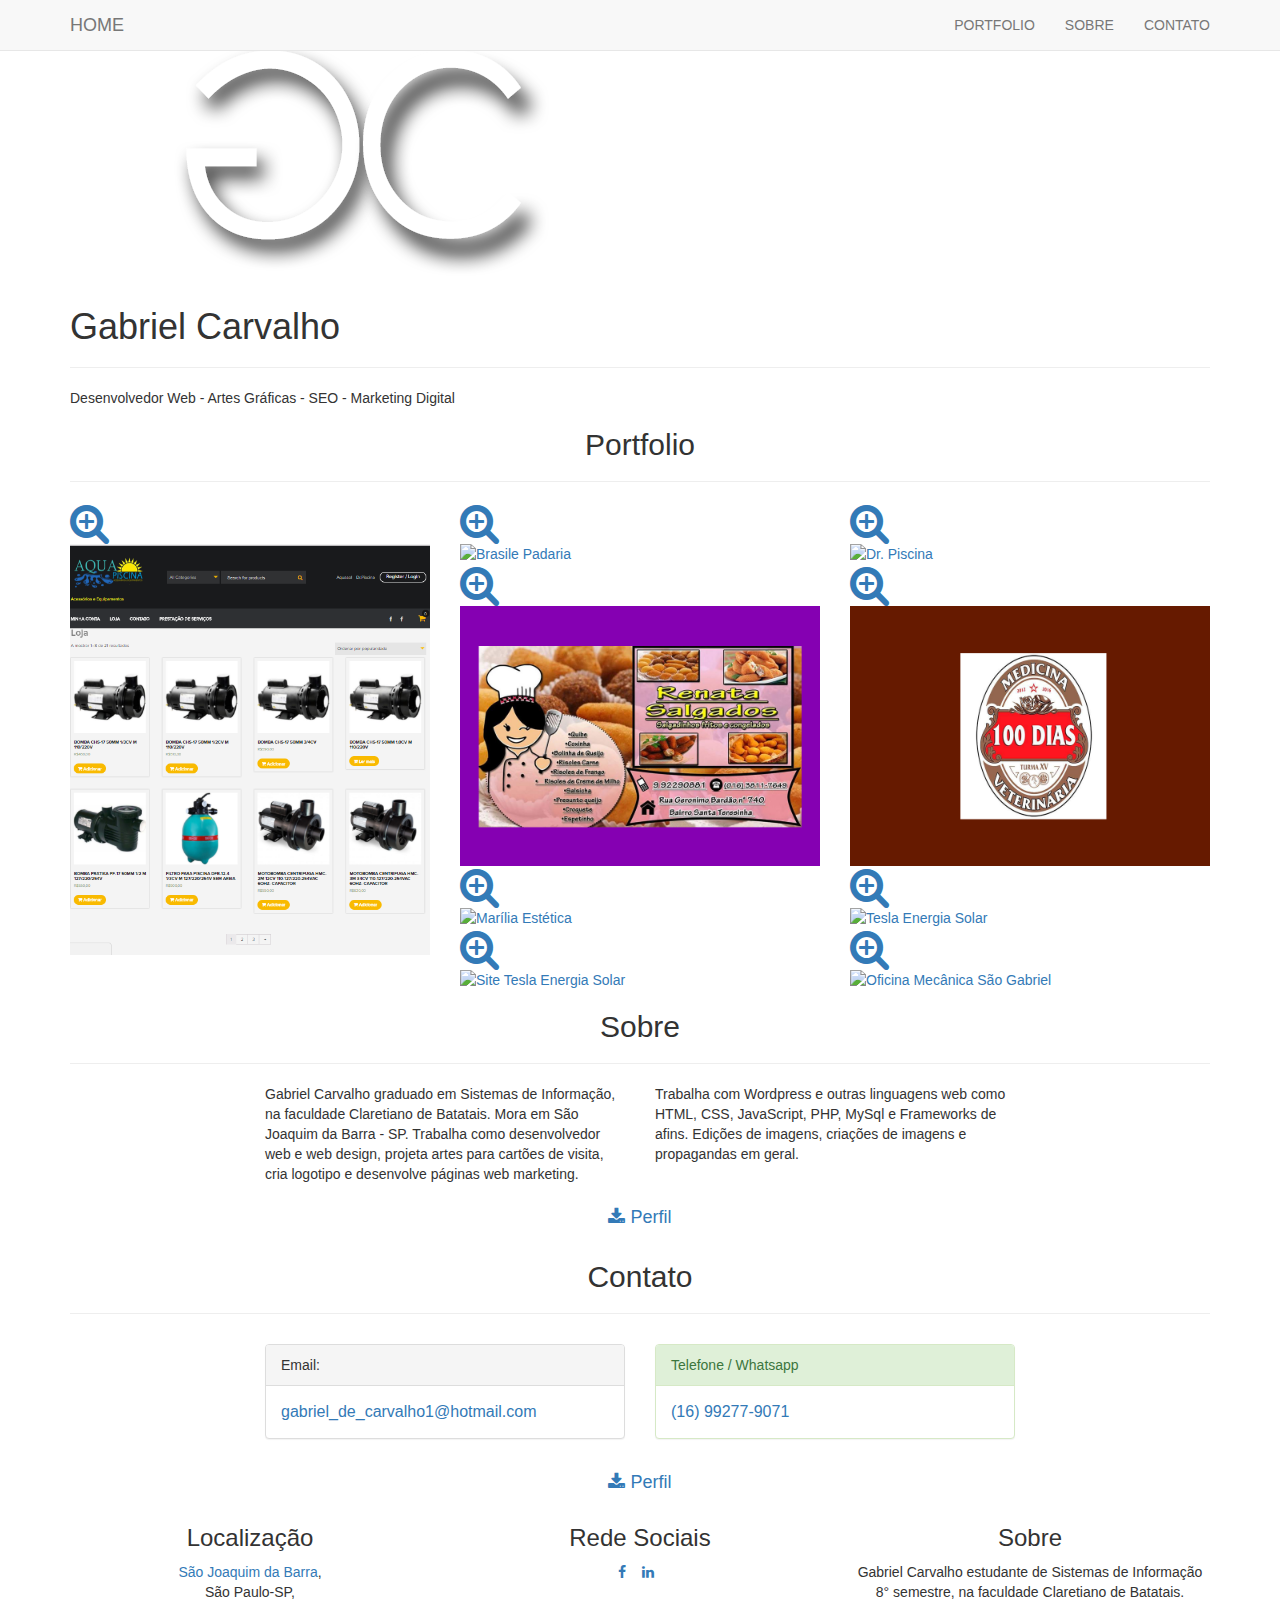
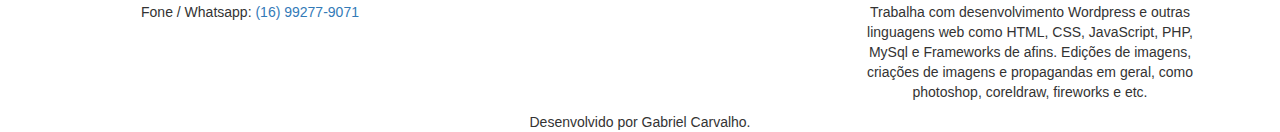
==== adquirindosite.html @ c7d10c77 "Create adquirindosite.html" ====
<!DOCTYPE html>
<html lang="pt-br">

<head>

    <meta charset="utf-8">
    <meta http-equiv="X-UA-Compatible" content="IE=edge">
    <meta name="viewport" content="width=device-width, initial-scale=1">
    <meta name="google-site-verification" content="ldUL9blPiU0CZpCTg8hFKkuFL71qefQ8FF9ubH4kMmY" />    
    <meta property="og:image" content="https://gabrielcarvalhosjb.github.io/img/profileGabriel.png" />
    <link rel="shortcut icon" href="https://gabrielcarvalhosjb.github.io/img/GC.ico" type="image/x-icon"/>
    <meta name="description" content="Gabriel Carvalho Desenvolvedor Web, Desenvolvedor de Wordpress, SEO, Marketing Digital e Criação de Logo">
    <meta name="keywords" content="design, desenvolvedor, desenvolvimento, web, logo, logotipo, desenvolvedor web, Gabriel Carvalho, freelance, SEO"/>
    <meta name="author" content="Gabriel Carvalho">
    
    <!-- Google Tag Manager -->
<script>(function(w,d,s,l,i){w[l]=w[l]||[];w[l].push({'gtm.start':
new Date().getTime(),event:'gtm.js'});var f=d.getElementsByTagName(s)[0],
j=d.createElement(s),dl=l!='dataLayer'?'&l='+l:'';j.async=true;j.src=
'https://www.googletagmanager.com/gtm.js?id='+i+dl;f.parentNode.insertBefore(j,f);
})(window,document,'script','dataLayer','GTM-NC7HZD8');</script>
<!-- End Google Tag Manager -->

    <title>Gabriel Carvalho - Freelancer</title>
    <!-- Latest compiled and minified CSS -->
    <link rel="stylesheet" href="https://cdnjs.cloudflare.com/ajax/libs/font-awesome/4.7.0/css/font-awesome.min.css">
<link rel="stylesheet" href="https://maxcdn.bootstrapcdn.com/bootstrap/3.3.7/css/bootstrap.min.css" integrity="sha384-BVYiiSIFeK1dGmJRAkycuHAHRg32OmUcww7on3RYdg4Va+PmSTsz/K68vbdEjh4u" crossorigin="anonymous">

<!-- Optional theme -->
<link rel="stylesheet" href="https://maxcdn.bootstrapcdn.com/bootstrap/3.3.7/css/bootstrap-theme.min.css" integrity="sha384-rHyoN1iRsVXV4nD0JutlnGaslCJuC7uwjduW9SVrLvRYooPp2bWYgmgJQIXwl/Sp" crossorigin="anonymous">

<!-- Latest compiled and minified JavaScript -->
<script src="https://maxcdn.bootstrapcdn.com/bootstrap/3.3.7/js/bootstrap.min.js" integrity="sha384-Tc5IQib027qvyjSMfHjOMaLkfuWVxZxUPnCJA7l2mCWNIpG9mGCD8wGNIcPD7Txa" crossorigin="anonymous"></script>
    
    <!-- Bootstrap Core CSS -->
 <link src="https://gabrielcarvalhosjb.github.io/css/bootstrap-social.css" rel="stylesheet">
 <link src="https://gabrielcarvalhosjb.github.io/css/freelancer.css" rel="stylesheet">
    <link href="https://gabrielcarvalhosjb.github.io/gulpfile.js" rel="stylesheet">
    <!-- Theme CSS -->
      <link href="https://gabrielcarvalhosjb.github.io/css/freelancer.css" rel="stylesheet">

    <!-- Custom Fonts -->
    <link src="https://gabrielcarvalhosjb.github.io/font-awesome.css" rel="stylesheet" type="text/css">
    <link href="https://fonts.googleapis.com/css?family=Montserrat:400,700" rel="stylesheet" type="text/css">
    <link href="https://fonts.googleapis.com/css?family=Lato:400,700,400italic,700italic" rel="stylesheet" type="text/css">

    <!-- HTML5 Shim and Respond.js IE8 support of HTML5 elements and media queries -->
    <!-- WARNING: Respond.js doesn't work if you view the page via file:// -->
    <!--[if lt IE 9]>
        <script src="https://oss.maxcdn.com/libs/html5shiv/3.7.0/html5shiv.js"></script>
        <script src="https://oss.maxcdn.com/libs/respond.js/1.4.2/respond.min.js"></script>
    <![endif]-->

</head>

<body id="page-top" class="index">
    <!-- Google Tag Manager (noscript) -->
<noscript><iframe src="https://www.googletagmanager.com/ns.html?id=GTM-NC7HZD8"
height="0" width="0" style="display:none;visibility:hidden"></iframe></noscript>
<!-- End Google Tag Manager (noscript) -->
<div id="skipnav"><a href="#maincontent">Skip to main content</a></div>

    <!-- Navigation -->
    <nav id="mainNav" class="navbar navbar-default navbar-fixed-top navbar-custom">
        <div class="container">
            <!-- Brand and toggle get grouped for better mobile display -->
            <div class="navbar-header page-scroll">
                <button type="button" class="navbar-toggle" data-toggle="collapse" data-target="#bs-example-navbar-collapse-1">
                    <span class="sr-only">Toggle navigation</span> Menu <i class="fa fa-bars"></i>
                </button>
                <a class="navbar-brand" href="#page-top">HOME</a>
            </div>

            <!-- Collect the nav links, forms, and other content for toggling -->
            <div class="collapse navbar-collapse" id="bs-example-navbar-collapse-1">
                <ul class="nav navbar-nav navbar-right">
                    <li class="hidden">
                        <a href="#page-top"></a>
                    </li>
                    <li class="page-scroll">
                        <a href="#portfolio">PORTFOLIO</a>
                    </li>
                    <li class="page-scroll">
                        <a href="#about">SOBRE</a>
                    </li>
                    <li class="page-scroll">
                        <a href="#contact">CONTATO</a>
                    </li>
                </ul>
            </div>
            <!-- /.navbar-collapse -->
        </div>
        <!-- /.container-fluid -->
    </nav>

    <!-- Header -->
    <head itemscope itemtype="https://gabrielcarvalhosjb.github.io/">
<title itemprop='name'>Gabriel Carvalho - Freelance</title>
<link rel="canonical" href="https://gabrielcarvalhosjb.github.io" itemprop="url">
    
    <header>
        <div class="container" id="maincontent" tabindex="-1">
            <div class="row">
                <div class="col-lg-12">
                    <img class="img-responsive" src="https://gabrielcarvalhosjb.github.io/img/profileGabriel.png" alt="GC - Gabriel Carvalho">
                    <div class="intro-text">
                        <h1 class="name">Gabriel Carvalho</h1>
                        <hr class="star-light">
                        <span class="skills">Desenvolvedor Web - Artes Gráficas - SEO - Marketing Digital</span>
                    </div>
                </div>
            </div>
        </div>
    </header>

    <!-- Portfolio Grid Section -->
    <section id="portfolio">
        <div class="container">
            <div class="row">
                <div class="col-lg-12 text-center">
                    <h2>Portfolio</h2>
                    <hr class="star-primary">
                </div>
            </div>
            <div class="row">
                 <div class="col-sm-4 portfolio-item">
                     <a href="#portfolioModalY" class="portfolio-link" data-toggle="modal">
                        <div class="caption">
                            <div class="caption-content">
                                <i class="fa fa-search-plus fa-3x"></i>
                            </div>
                        </div>
                        <img src="https://gabrielcarvalhosjb.github.io/img/aquapiscina.png" class="img-responsive" alt="Aquapiscina">
                    </a>
                </div>
                
                <div class="col-sm-4 portfolio-item">
                    <a href="#portfolioModal1" class="portfolio-link" data-toggle="modal">
                        <div class="caption">
                            <div class="caption-content">
                                <i class="fa fa-search-plus fa-3x"></i>
                            </div>
                        </div>
                        <img src="https://gabrielcarvalhosjb.github.io/img/brasile_padaria.png" class="img-responsive" alt="Brasile Padaria">
                    </a>
                </div>
               
                <div class="col-sm-4 portfolio-item">
                    <a href="#portfolioModal2" class="portfolio-link" data-toggle="modal">
                        <div class="caption">
                            <div class="caption-content">
                                <i class="fa fa-search-plus fa-3x"></i>
                            </div>
                        </div>
                        <img src="https://gabrielcarvalhosjb.github.io/img/dr_piscina.png" class="img-responsive" alt="Dr. Piscina">
                    </a>
                </div>
                <div class="col-sm-4 portfolio-item">
                    <a href="#portfolioModal3" class="portfolio-link" data-toggle="modal">
                        <div class="caption">
                            <div class="caption-content">
                                <i class="fa fa-search-plus fa-3x"></i>
                            </div>
                        </div>
                        <img src="https://gabrielcarvalhosjb.github.io/img/renata_salgados.png" class="img-responsive" alt="Renata Salgados">
                    </a>
                </div>
               
                <div class="col-sm-4 portfolio-item">
                    <a href="#portfolioModal5" class="portfolio-link" data-toggle="modal">
                        <div class="caption">
                            <div class="caption-content">
                                <i class="fa fa-search-plus fa-3x"></i>
                            </div>
                        </div>
                        <img src="https://gabrielcarvalhosjb.github.io/img/med_faculdade.png" class="img-responsive" alt="Medicina Veterinária">
                    </a>
                </div>
                <div class="col-sm-4 portfolio-item">
                    <a href="#portfolioModal6" class="portfolio-link" data-toggle="modal">
                        <div class="caption">
                            <div class="caption-content">
                                <i class="fa fa-search-plus fa-3x"></i>
                            </div>
                        </div>
                        <img src="https://gabrielcarvalhosjb.github.io/img/marilia_estetica.png" class="img-responsive" alt="Marília Estética">
                    </a>
                </div>
                 <div class="col-sm-4 portfolio-item">
                    <a href="#portfolioModal7" class="portfolio-link" data-toggle="modal">
                        <div class="caption">
                            <div class="caption-content">
                                <i class="fa fa-search-plus fa-3x"></i>
                            </div>
                        </div>
                        <img src="https://gabrielcarvalhosjb.github.io/img/tesla_energia.png" class="img-responsive" alt="Tesla Energia Solar">
                    </a>
                </div>
                <div class="col-sm-4 portfolio-item">
                    <a href="#portfolioModal8" class="portfolio-link" data-toggle="modal">
                        <div class="caption">
                            <div class="caption-content">
                                <i class="fa fa-search-plus fa-3x"></i>
                            </div>
                        </div>
                        <img src="https://gabrielcarvalhosjb.github.io/img/site_tesla.png" class="img-responsive" alt="Site Tesla Energia Solar">
                    </a>
                </div>
                
                 <div class="col-sm-4 portfolio-item">
                    <a href="#portfolioModal9" class="portfolio-link" data-toggle="modal">
                        <div class="caption">
                            <div class="caption-content">
                                <i class="fa fa-search-plus fa-3x"></i>
                            </div>
                        </div>
                        <img src="https://gabrielcarvalhosjb.github.io/img/site_ofSaoGabriel.png" class="img-responsive" alt="Oficina Mecânica São Gabriel">
                    </a>
                </div>
            </div>
        </div>
    </section>

    <!-- About Section -->
    <section class="success" id="about">
        <div class="container">
            <div class="row">
                <div class="col-lg-12 text-center">
                    <h2>Sobre</h2>
                    <hr class="star-light">
                </div>
            </div>
            <div class="row">
                <div class="col-lg-4 col-lg-offset-2">
                    <p>Gabriel Carvalho graduado em Sistemas de Informação, na faculdade Claretiano de Batatais. Mora em São Joaquim da Barra - SP.
Trabalha como desenvolvedor web e web design, projeta artes para cartões de visita, cria logotipo e desenvolve páginas web marketing.</p>
                </div>
                <div class="col-lg-4">
                    <p>Trabalha com Wordpress e outras linguagens web como HTML, CSS, JavaScript, PHP, MySql e Frameworks de afins.
Edições de imagens, criações de imagens e propagandas em geral.</p>
                </div>
                <div class="col-lg-8 col-lg-offset-2 text-center">
                    <a href="#" class="btn btn-lg btn-outline">
                        <i class="fa fa-download"></i> Perfil
                    </a>
                </div>
            </div>
        </div>
    </section>

    
    <!-- Contact Section -->
    <section id="contact">
         
        <div class="container">
            <div class="row">
                <div class="col-lg-12 text-center">
                   <h2>Contato</h2>
                    <hr class="star-primary">
                </div>
            </div>
            <div class="row">
                <div class="col-lg-4 col-lg-offset-2">
                    <p><div class="panel panel-default">
  <div class="panel-heading">Email:</div>
  <div class="panel-body">
     <font size="3">  <a href=mailto:gabriel_de_carvalho1@hotmail.com>gabriel_de_carvalho1@hotmail.com</a> </font>
  </div>
</div></p>
                </div>
                <div class="col-lg-4">
                    <p><div class="panel panel-success">
  <div class="panel-heading">Telefone / Whatsapp</div>
  <div class="panel-body">
   <font size="3"> <a href="tel:16-99277-9071">(16) 99277-9071</a> </font>
  </div>
</div></p>
                </div>
                <div class="col-lg-8 col-lg-offset-2 text-center">
                    <a href="#" class="btn btn-lg btn-outline">
                        <i class="fa fa-download"></i> Perfil
                    </a>
                </div>
            </div>
        </div>
    </section>


    <!-- Footer -->
    <footer class="text-center">
        <div class="footer-above">
            <div class="container">
                <div class="row">
                    <div class="footer-col col-md-4">
                        <h3>Localização</h3>
                        <p><a href="https://www.google.com.br/maps/place/S%C3%A3o+Joaquim+da+Barra+-+SP/@-20.5429855,-48.236762,10z/data=!3m1!4b1!4m5!3m4!1s0x94ba393f26a31e93:0x88da84e5425e5f39!8m2!3d-20.5816355!4d-47.8597594">São Joaquim da Barra</a>,
                            <br>São Paulo-SP, 
                         <br> Fone / Whatsapp: <a href="tel:16-99277-9071">(16) 99277-9071</a>
                        </p>
                    </div>
                    <div class="footer-col col-md-4">
                        <h3>Rede Sociais</h3>
                       <ul class="list-inline">
                          
                            <li>
                                <a href="https://www.facebook.com/gabriel.carvalho.9" class="btn-social btn-outline"><span class ="sr-only" class="btn btn-social-icon btn-facebook">Google Plus</span><i class="fa fa-facebook"></i></a>
                            </li>
                            
                            <li>
                                <a href="https://www.linkedin.com/in/gabrielcarv/" class="btn-social btn-outline"><span class="sr-only">Linked In</span><i class="fa fa-fw fa-linkedin"></i></a>
                            </li>
                            
                        </ul>
                    </div>
                    <div class="footer-col col-md-4">
                        <h3>Sobre</h3>
                        <p>Gabriel Carvalho estudante de Sistemas de Informação 8° semestre, na faculdade Claretiano de Batatais.
Trabalha com desenvolvimento Wordpress e outras linguagens web como HTML, CSS, JavaScript, PHP, MySql e Frameworks de afins.
Edições de imagens, criações de imagens e propagandas em geral, como photoshop, coreldraw, fireworks e etc.</p>
                    </div>
                </div>
            </div>
        </div>
        <div class="footer-below">
            <div class="container">
                <div class="row">
                    <div class="col-lg-12">
                        Desenvolvido por Gabriel Carvalho.
                    </div>
                </div>
            </div>
        </div>
    </footer>

    <!-- Scroll to Top Button (Only visible on small and extra-small screen sizes) -->
    <div class="scroll-top page-scroll hidden-sm hidden-xs hidden-lg hidden-md">
        <a class="btn btn-primary" href="#page-top">
            <i class="fa fa-chevron-up"></i>
        </a>
    </div>

    <!-- Portfolio Modals -->
    <div class="portfolio-modal modal fade" id="portfolioModal1" tabindex="-1" role="dialog" aria-hidden="true">
        <div class="modal-content">
            <div class="close-modal" data-dismiss="modal">
                <div class="lr">
                    <div class="rl">
                    </div>
                </div>
            </div>
            <div class="container">
                <div class="row">
                    <div class="col-lg-8 col-lg-offset-2">
                        <div class="modal-body">
                            <h2>Logo Brasile Padaria</h2>
                            <hr class="star-primary">
                            <img src="https://gabrielcarvalhosjb.github.io/img/brasile_padaria.png" class="img-responsive img-centered" alt="BRASILE PADARIA">
                            <p>Padaria Brasile logo desenvolvido para a padaria um comércio de São Joaquim da Barra com as cores de harmonia, cativar e surpreender o cliente <a href="https://gabrielcarvalhosjb.github.io/img/brasile_padaria.png">Brasile</a>.</p>
                            <ul class="list-inline item-details">
                                <li>Cliente:
                                    <strong><a href=https://www.facebook.com/profile.php?id=100015681859046">Padaria Brasile</a>
                                    </strong>
                                </li>
                                <li>Data:
                                    <strong><a href="https://www.facebook.com/profile.php?id=100015681859046">2017</a>
                                    </strong>
                                </li>
                                <li>Serviço:
                                    <strong><a href="https://www.facebook.com/profile.php?id=100015681859046">Logo</a>
                                    </strong>
                                </li>
                            </ul>
                            <button type="button" class="btn btn-default" data-dismiss="modal"><i class="fa fa-times"></i> Fechar</button>
                        </div>
                    </div>
                </div>
            </div>
        </div>
    </div>
    <div class="portfolio-modal modal fade" id="portfolioModal2" tabindex="-1" role="dialog" aria-hidden="true">
        <div class="modal-content">
            <div class="close-modal" data-dismiss="modal">
                <div class="lr">
                    <div class="rl">
                    </div>
                </div>
            </div>
            <div class="container">
                <div class="row">
                    <div class="col-lg-8 col-lg-offset-2">
                        <div class="modal-body">
                            <h2>Arte Dr. Piscina</h2>
                            <hr class="star-primary">
                            <img src="https://gabrielcarvalhosjb.github.io/img/dr_piscina.png" class="img-responsive img-centered" alt="">
                            <p>Dr. Piscina arte desenvolvida para cartão de visita, e afins de propaganda. Projeto foi destinado para o cliente que tem o comércio de fazer piscina em geral,<a href="https://www.facebook.com/C%C3%A9lio-Balbino-contru%C3%A7%C3%B5es-em-geralmanuten%C3%A7%C3%B5es-em-piscinas-e-aquecedores-611225228979710/"> Dr. Piscina </a>, se localiza em São Joaquim da Barra e presta serviços na região.</p>
                            <ul class="list-inline item-details">
                                <li>Cliente:
                                    <strong><a href="https://www.facebook.com/C%C3%A9lio-Balbino-contru%C3%A7%C3%B5es-em-geralmanuten%C3%A7%C3%B5es-em-piscinas-e-aquecedores-611225228979710/">Célio Balbino</a>
                                    </strong>
                                </li>
                                <li>Data:
                                    <strong><a href="https://www.facebook.com/C%C3%A9lio-Balbino-contru%C3%A7%C3%B5es-em-geralmanuten%C3%A7%C3%B5es-em-piscinas-e-aquecedores-611225228979710/">2016</a>
                                    </strong>
                                </li>
                                <li>Serviço:
                                    <strong><a href="https://www.facebook.com/C%C3%A9lio-Balbino-contru%C3%A7%C3%B5es-em-geralmanuten%C3%A7%C3%B5es-em-piscinas-e-aquecedores-611225228979710/">Arte Logo</a>
                                    </strong>
                                </li>
                            </ul>
                            <button type="button" class="btn btn-default" data-dismiss="modal"><i class="fa fa-times"></i>Fechar</button>
                        </div>
                    </div>
                </div>
            </div>
        </div>
    </div>
    <div class="portfolio-modal modal fade" id="portfolioModal3" tabindex="-1" role="dialog" aria-hidden="true">
        <div class="modal-content">
            <div class="close-modal" data-dismiss="modal">
                <div class="lr">
                    <div class="rl">
                    </div>
                </div>
            </div>
            <div class="container">
                <div class="row">
                    <div class="col-lg-8 col-lg-offset-2">
                        <div class="modal-body">
                            <h2>Arte Renata Salgados</h2>
                            <hr class="star-primary">
                            <img src="https://gabrielcarvalhosjb.github.io/img/renata_salgados.png" class="img-responsive img-centered" alt="">
                            <p>Arte Renata Salgados desenvolvida para cartões de visita e logo, a cliente trabalha com vendas de salgados e foram usada imagens para representar. A imagem principal desenvolvida foi a imagem de uma mulher com um instrumento de cozinha na mão, e com cores que a representa a força da mulher. Página da <a href="https://www.facebook.com/photo.php?fbid=524821107678316&set=pb.100004512941970.-2207520000.1501417867.&type=3&theater">Renata</a> comércio em São Joaquim da Barra</p>
                            <ul class="list-inline item-details">
                                <li>Cliente:
                                    <strong><a href="https://www.facebook.com/photo.php?fbid=524821107678316&set=pb.100004512941970.-2207520000.1501417867.&type=3&theater">Renata Fantacini</a>
                                    </strong>
                                </li>
                                <li>Data:
                                    <strong><a href="https://www.facebook.com/photo.php?fbid=524821107678316&set=pb.100004512941970.-2207520000.1501417867.&type=3&theater">2016</a>
                                    </strong>
                                </li>
                                <li>Serviço:
                                    <strong><a href="https://www.facebook.com/photo.php?fbid=524821107678316&set=pb.100004512941970.-2207520000.1501417867.&type=3&theater">Arte Logo</a>
                                    </strong>
                                </li>
                            </ul>
                            <button type="button" class="btn btn-default" data-dismiss="modal"><i class="fa fa-times"></i>Fechar</button>
                        </div>
                    </div>
                </div>
            </div>
        </div>
    </div>
    
                                        
                                        
                                        
    <div class="portfolio-modal modal fade" id="portfolioModal5" tabindex="-1" role="dialog" aria-hidden="true">
        <div class="modal-content">
            <div class="close-modal" data-dismiss="modal">
                <div class="lr">
                    <div class="rl">
                    </div>
                </div>
            </div>
            <div class="container">
                <div class="row">
                    <div class="col-lg-8 col-lg-offset-2">
                        <div class="modal-body">
                            <h2>Arte Estampa Medicina Veterinária</h2>
                            <hr class="star-primary">
                            <img src="https://gabrielcarvalhosjb.github.io/img/med_faculdade.png" class="img-responsive img-centered" alt="">
                            <p>Arte desenvolvida para estampa de uma camiseta. Camiseta para os formandos, a famosa festa de 100 dias. <a href="https://drive.google.com/open?id=0B5-aia3UUaseQmxLcnNGSmxuRDg">Camiseta da Turma</a> Medicina Veterinária de Franca - SP festa 100 Dias.</p>
                            <ul class="list-inline item-details">
                                <li>Cliente:
                                    <strong><a href="https://drive.google.com/open?id=0B5-aia3UUaseQmxLcnNGSmxuRDg">Sabrina Bonato, e a turma dos formandos.</a>
                                    </strong>
                                </li>
                                <li>Data:
                                    <strong><a href="https://drive.google.com/open?id=0B5-aia3UUaseQmxLcnNGSmxuRDg">2016</a>
                                    </strong>
                                </li>
                                <li>Serviço:
                                    <strong><a href="https://drive.google.com/open?id=0B5-aia3UUaseQmxLcnNGSmxuRDg">Arte</a>
                                    </strong>
                                </li>
                            </ul>
                            <button type="button" class="btn btn-default" data-dismiss="modal"><i class="fa fa-times"></i>Fechar</button>
                        </div>
                    </div>
                </div>
            </div>
        </div>
         </div>
         <div class="portfolio-modal modal fade" id="portfolioModalY" tabindex="-1" role="dialog" aria-hidden="true">
        <div class="modal-content">
            <div class="close-modal" data-dismiss="modal">
                <div class="lr">
                    <div class="rl">
                    </div>
                </div>
            </div>
            <div class="container">
                <div class="row">
                    <div class="col-lg-8 col-lg-offset-2">
                        <div class="modal-body">
                            <h2>Loja Virtual Aquapiscina</h2>
                            <hr class="star-primary">
                            <img src="https://gabrielcarvalhosjb.github.io/img/aquapiscina.png" class="img-responsive img-centered" alt="">
                            <p>Ecommerce desenvolvido para uma loja de equipamentos de piscinas de São Joaquim da Barra </p>
                            <ul class="list-inline item-details">
                                <li>Cliente:
                                    <strong>Aquapiscina</a>
                                    </strong>
                                </li>
                                <li>Data:
                                    <strong>2018</a>
                                    </strong>
                                </li>
                                <li>Serviço:
                                    <strong>Site</a>
                                    </strong>
                                </li>
                            </ul>
                            <button type="button" class="btn btn-default" data-dismiss="modal"><i class="fa fa-times"></i>Fechar</button>
                        </div>
                    </div>
                </div>
            </div>
        </div>
        </div>
   
    <div class="portfolio-modal modal fade" id="portfolioModal6" tabindex="-1" role="dialog" aria-hidden="true">
        <div class="modal-content">
            <div class="close-modal" data-dismiss="modal">
                <div class="lr">
                    <div class="rl">
                    </div>
                </div>
            </div>
            <div class="container">
                <div class="row">
                    <div class="col-lg-8 col-lg-offset-2">
                        <div class="modal-body">
                            <h2>Logo Marília Morales Estética</h2>
                            <hr class="star-primary">
                            <img src="https://gabrielcarvalhosjb.github.io/img/marilia_estetica.png" class="img-responsive img-centered" alt="">
                            <p>Logo Marília Morales Estética foi projetado para logo e propagandas, com símbolo que representa vaidade e beleza. <a href="https://www.facebook.com/Mar%C3%ADlia-Morales-Est%C3%A9tica-176594982683645/">Marília Morales Estética</a> um comércio na área de estética na cidade de São Joaquim da Barra.</p>
                            <ul class="list-inline item-details">
                                <li>Cliente:
                                    <strong><a href="https://www.facebook.com/Mar%C3%ADlia-Morales-Est%C3%A9tica-176594982683645/">Marília Morales</a>
                                    </strong>
                                </li>
                                <li>Data:
                                    <strong><a href="https://www.facebook.com/Mar%C3%ADlia-Morales-Est%C3%A9tica-176594982683645/">2017</a>
                                    </strong>
                                </li>
                                <li>Serviço:
                                    <strong><a href="https://www.facebook.com/Mar%C3%ADlia-Morales-Est%C3%A9tica-176594982683645/">Logo</a>
                                    </strong>
                                </li>
                            </ul>
                            <button id="btnSubmit" type="button" class="btn btn-default" data-dismiss="modal"><i class="fa fa-times"></i>Fechar</button>
                        </div>
                    </div>
                </div>
            </div>
        </div>
    </div>
    
    
    
     <div class="portfolio-modal modal fade" id="portfolioModal7" tabindex="-1" role="dialog" aria-hidden="true">
        <div class="modal-content">
            <div class="close-modal" data-dismiss="modal">
                <div class="lr">
                    <div class="rl">
                    </div>
                </div>
            </div>
            <div class="container">
                <div class="row">
                    <div class="col-lg-8 col-lg-offset-2">
                        <div class="modal-body">
                            <h2>Logo Tesla Energia Solar</h2>
                            <hr class="star-primary">
                            <img src="https://gabrielcarvalhosjb.github.io/img/tesla_energia.png" class="img-responsive img-centered" alt="">
                            <p>Tesla Energia Solar é uma empresa de Ribeirão Preto que realiza projeto e instalações de energia solar e renovaveis em toda região. Logo tem as iniciais do nome da empresa <a href="https://www.facebook.com/teslaenergiasolar/">Tesla Energia Solar</a></p>
                            <ul class="list-inline item-details">
                                <li>Cliente:
                                    <strong><a href="https://www.facebook.com/teslaenergiasolar/">João Soares</a>
                                    </strong>
                                </li>
                                <li>Data:
                                    <strong><a href="https://www.facebook.com/teslaenergiasolar/">2017</a>
                                    </strong>
                                </li>
                                <li>Serviço:
                                    <strong><a href="https://www.facebook.com/teslaenergiasolar/">Logo</a>
                                    </strong>
                                </li>
                            </ul>
                            <button type="button" class="btn btn-default" data-dismiss="modal"><i class="fa fa-times"></i>Fechar</button>
                        </div>
                    </div>
                </div>
            </div>
        </div>
    </div>
    
    <div class="portfolio-modal modal fade" id="portfolioModal8" tabindex="-1" role="dialog" aria-hidden="true">
        <div class="modal-content">
            <div class="close-modal" data-dismiss="modal">
                <div class="lr">
                    <div class="rl">
                    </div>
                </div>
            </div>
            <div class="container">
                <div class="row">
                    <div class="col-lg-8 col-lg-offset-2">
                        <div class="modal-body">
                            <h2>Site Tesla Energia Solar</h2>
                            <hr class="star-primary">
                            <img src="https://gabrielcarvalhosjb.github.io/img/site_tesla.png" class="img-responsive img-centered" alt="">
                            <p>Site Tesla Energia Solar foi reestruturada contendo ferramentas de SEO, empresa de Ribeirão Preto com foco em projetos e instalações elétricas. <a href="https://www.teslaenergiasolar.com/"> Tesla Energia Solar</a> atende toda a região, o endereço e outros contatos encontra-se no site. Possui email-marketing com autoresponder e captura de emails.</p>
                            <ul class="list-inline item-details">
                                <li>Cliente:
                                    <strong><a href="https://www.teslaenergiasolar.com/">João Soares</a>
                                    </strong>
                                </li>
                                <li>Data:
                                    <strong><a href="https://www.teslaenergiasolar.com/">2017</a>
                                    </strong>
                                </li>
                                <li>Serviço:
                                    <strong><a href="https://www.teslaenergiasolar.com/">Desenvolvimento Web, SEO</a>
                                    </strong>
                                </li>
                            </ul>
                            <button type="button" class="btn btn-default" data-dismiss="modal"><i class="fa fa-times"></i>Fechar</button>
                        </div>
                    </div>
                </div>
            </div>
        </div>
    </div>
    
     <div class="portfolio-modal modal fade" id="portfolioModal9" tabindex="-1" role="dialog" aria-hidden="true">
        <div class="modal-content">
            <div class="close-modal" data-dismiss="modal">
                <div class="lr">
                    <div class="rl">
                    </div>
                </div>
            </div>
            <div class="container">
                <div class="row">
                    <div class="col-lg-8 col-lg-offset-2">
                        <div class="modal-body">
                            <h2>site Responsivo Oficina Mecânica São Gabriel</h2>
                            <hr class="star-primary">
                            <img src="https://gabrielcarvalhosjb.github.io/img/site_ofSaoGabriel.png" class="img-responsive img-centered" alt="">
                            <p>Esse site foi desenvolvido para uma oficina mecânica São Gabriel de São Joaquim da Barra, onde o foco é a propaganda e contato, o diferencial que o site possui utilidade para mecânicos e pessoas que interessam nesse determinado assunto. O <a href="http://www.oficinasaogabriel.com.br/">site</a> é responsivo adaptável a qualquer formato móvel.</p>
                            <ul class="list-inline item-details">
                                <li>Cliente:
                                    <strong><a href="http://www.oficinasaogabriel.com.br/">Euclides</a>
                                    </strong>
                                </li>
                                <li>Data:
                                    <strong><a href="http://www.oficinasaogabriel.com.br/">2015</a>
                                    </strong>
                                </li>
                                <li>Serviço:
                                    <strong><a href=""http://www.oficinasaogabriel.com.br/">Desenvolvimento Web</a>
                                    </strong>
                                </li>
                            </ul>
                            <button type="button" class="btn btn-default" data-dismiss="modal"><i class="fa fa-times"></i>Fechar</button>
                        </div>
                    </div>
                </div>
            </div>
        </div>
    </div>
    <!-- jQuery -->
    <script src="https://gabrielcarvalhosjb.github.io/vendor/jquery/jquery.min.js"></script>

    <!-- Bootstrap Core JavaScript -->
    <script>
  (function(i,s,o,g,r,a,m){i['GoogleAnalyticsObject']=r;i[r]=i[r]||function(){
  (i[r].q=i[r].q||[]).push(arguments)},i[r].l=1*new Date();a=s.createElement(o),
  m=s.getElementsByTagName(o)[0];a.async=1;a.src=g;m.parentNode.insertBefore(a,m)
  })(window,document,'script','https://www.google-analytics.com/analytics.js','ga');

  ga('create', 'UA-104095768-1', 'auto');
  ga('send', 'pageview');

</script>
    <script src="https://gabrielcarvalhosjb.github.io/vendor/bootstrap/js/bootstrap.min.js"></script>
   
<!-- Plugin JavaScript -->
    <script src="https://cdnjs.cloudflare.com/ajax/libs/jquery-easing/1.3/jquery.easing.min.js"></script>

    <!-- Contact Form JavaScript -->
    <script src="js/jqBootstrapValidation.js"></script>
    <script src="js/contact_me.js"></script>

    <!-- Theme JavaScript -->
    <script src="https://gabrielcarvalhosjb.github.io/js/freelancer.min.js"></script>
    <script src="js/freelancer.min.js"></script>
    <script src="https://gabrielcarvalhosjb.github.io/gulpfile.js"></script>


</body>

</html>
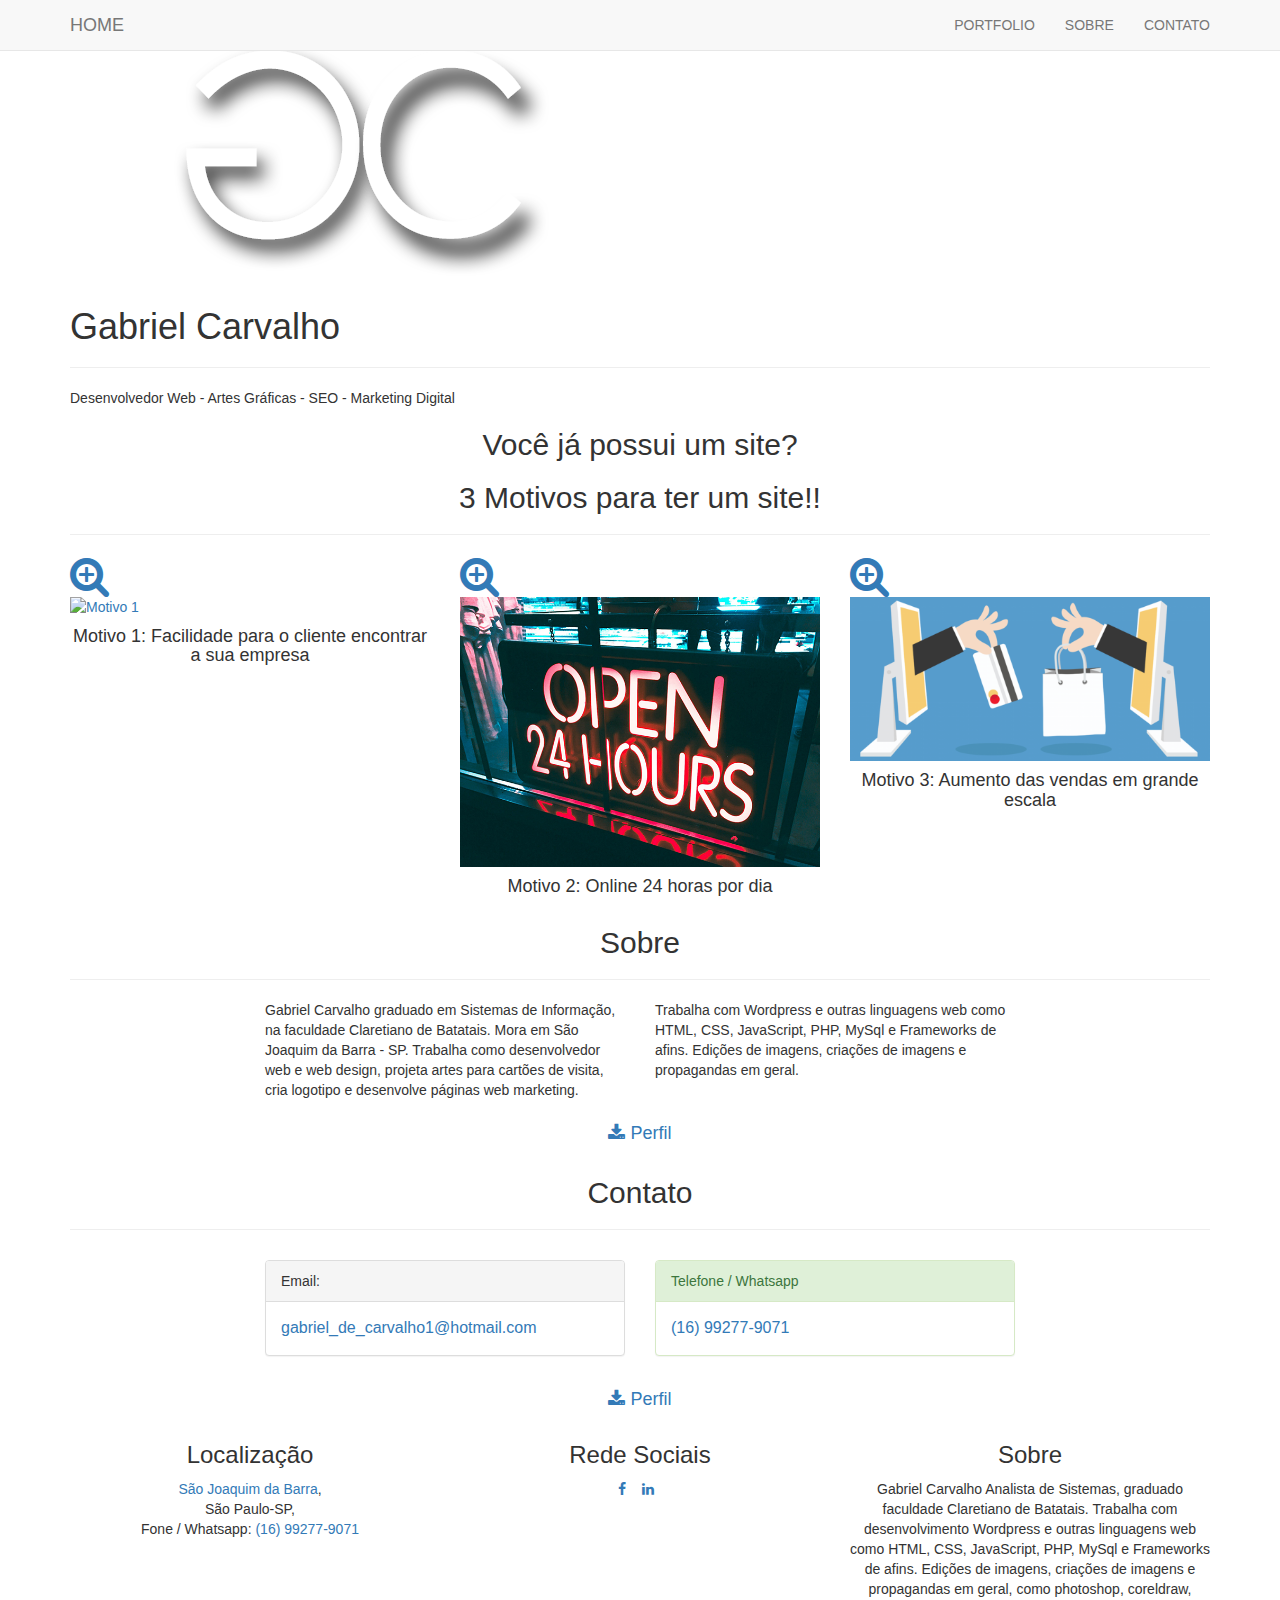
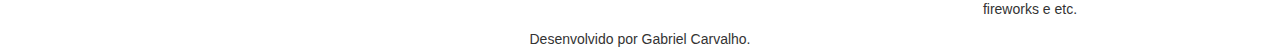
==== commit dbd9ee78: "Update adquirindosite.html" ====
--- a/adquirindosite.html
+++ b/adquirindosite.html
@@ -1,4 +1,4 @@
-<!DOCTYPE html>
+<!DOCTYPE html><!DOCTYPE html>
 <html lang="pt-br">
 
 <head>
@@ -118,107 +118,44 @@
         <div class="container">
             <div class="row">
                 <div class="col-lg-12 text-center">
-                    <h2>Portfolio</h2>
+                    <h2>Você já possui um site?</h2>
+                    <h2>3 Motivos para ter um site!!</h2>
                     <hr class="star-primary">
                 </div>
             </div>
             <div class="row">
                  <div class="col-sm-4 portfolio-item">
-                     <a href="#portfolioModalY" class="portfolio-link" data-toggle="modal">
+                     <a href="#portfolioModalA" class="portfolio-link" data-toggle="modal">
                         <div class="caption">
                             <div class="caption-content">
                                 <i class="fa fa-search-plus fa-3x"></i>
                             </div>
-                        </div>
-                        <img src="https://gabrielcarvalhosjb.github.io/img/aquapiscina.png" class="img-responsive" alt="Aquapiscina">
-                    </a>
-                </div>
-                
+                        </div><figure>
+                        <img src="https://gabrielcarvalhosjb.github.io/img/localizacao.png"  class="img-responsive" alt="Motivo 1">
+                    </a></figure><figcaption><h4 style="text-align:center" >Motivo 1:  Facilidade para o cliente encontrar a sua empresa</h4></figcaption>
+            </div>
                 <div class="col-sm-4 portfolio-item">
-                    <a href="#portfolioModal1" class="portfolio-link" data-toggle="modal">
+                     <a href="#portfolioModalB" class="portfolio-link" data-toggle="modal">
                         <div class="caption">
                             <div class="caption-content">
                                 <i class="fa fa-search-plus fa-3x"></i>
                             </div>
-                        </div>
-                        <img src="https://gabrielcarvalhosjb.github.io/img/brasile_padaria.png" class="img-responsive" alt="Brasile Padaria">
-                    </a>
-                </div>
-               
+                        </div><figure>
+                        <img src="https://gabrielcarvalhosjb.github.io/img/online.png" class="img-responsive" alt="Motivo 2">
+                    </a></figure><figcaption><h4 style="text-align:center" >Motivo 2: Online 24 horas por dia</h4></figcaption>
+            
+               </div>
                 <div class="col-sm-4 portfolio-item">
-                    <a href="#portfolioModal2" class="portfolio-link" data-toggle="modal">
+                     <a href="#portfolioModalC" class="portfolio-link" data-toggle="modal">
                         <div class="caption">
                             <div class="caption-content">
                                 <i class="fa fa-search-plus fa-3x"></i>
                             </div>
-                        </div>
-                        <img src="https://gabrielcarvalhosjb.github.io/img/dr_piscina.png" class="img-responsive" alt="Dr. Piscina">
-                    </a>
-                </div>
-                <div class="col-sm-4 portfolio-item">
-                    <a href="#portfolioModal3" class="portfolio-link" data-toggle="modal">
-                        <div class="caption">
-                            <div class="caption-content">
-                                <i class="fa fa-search-plus fa-3x"></i>
-                            </div>
-                        </div>
-                        <img src="https://gabrielcarvalhosjb.github.io/img/renata_salgados.png" class="img-responsive" alt="Renata Salgados">
-                    </a>
-                </div>
-               
-                <div class="col-sm-4 portfolio-item">
-                    <a href="#portfolioModal5" class="portfolio-link" data-toggle="modal">
-                        <div class="caption">
-                            <div class="caption-content">
-                                <i class="fa fa-search-plus fa-3x"></i>
-                            </div>
-                        </div>
-                        <img src="https://gabrielcarvalhosjb.github.io/img/med_faculdade.png" class="img-responsive" alt="Medicina Veterinária">
-                    </a>
-                </div>
-                <div class="col-sm-4 portfolio-item">
-                    <a href="#portfolioModal6" class="portfolio-link" data-toggle="modal">
-                        <div class="caption">
-                            <div class="caption-content">
-                                <i class="fa fa-search-plus fa-3x"></i>
-                            </div>
-                        </div>
-                        <img src="https://gabrielcarvalhosjb.github.io/img/marilia_estetica.png" class="img-responsive" alt="Marília Estética">
-                    </a>
-                </div>
-                 <div class="col-sm-4 portfolio-item">
-                    <a href="#portfolioModal7" class="portfolio-link" data-toggle="modal">
-                        <div class="caption">
-                            <div class="caption-content">
-                                <i class="fa fa-search-plus fa-3x"></i>
-                            </div>
-                        </div>
-                        <img src="https://gabrielcarvalhosjb.github.io/img/tesla_energia.png" class="img-responsive" alt="Tesla Energia Solar">
-                    </a>
-                </div>
-                <div class="col-sm-4 portfolio-item">
-                    <a href="#portfolioModal8" class="portfolio-link" data-toggle="modal">
-                        <div class="caption">
-                            <div class="caption-content">
-                                <i class="fa fa-search-plus fa-3x"></i>
-                            </div>
-                        </div>
-                        <img src="https://gabrielcarvalhosjb.github.io/img/site_tesla.png" class="img-responsive" alt="Site Tesla Energia Solar">
-                    </a>
-                </div>
-                
-                 <div class="col-sm-4 portfolio-item">
-                    <a href="#portfolioModal9" class="portfolio-link" data-toggle="modal">
-                        <div class="caption">
-                            <div class="caption-content">
-                                <i class="fa fa-search-plus fa-3x"></i>
-                            </div>
-                        </div>
-                        <img src="https://gabrielcarvalhosjb.github.io/img/site_ofSaoGabriel.png" class="img-responsive" alt="Oficina Mecânica São Gabriel">
-                    </a>
-                </div>
-            </div>
-        </div>
+                        </div><figure>
+                        <img src="https://gabrielcarvalhosjb.github.io/img/vendas.png" class="img-responsive" alt="Motivo 3">
+                    </a></figure><figcaption><h4 style="text-align:center">Motivo 3: Aumento das vendas em grande escala</h4></figcaption>
+            </div>
+               </div>
     </section>
 
     <!-- About Section -->
@@ -314,7 +251,7 @@
                     </div>
                     <div class="footer-col col-md-4">
                         <h3>Sobre</h3>
-                        <p>Gabriel Carvalho estudante de Sistemas de Informação 8° semestre, na faculdade Claretiano de Batatais.
+                        <p>Gabriel Carvalho Analista de Sistemas, graduado faculdade Claretiano de Batatais.
 Trabalha com desenvolvimento Wordpress e outras linguagens web como HTML, CSS, JavaScript, PHP, MySql e Frameworks de afins.
 Edições de imagens, criações de imagens e propagandas em geral, como photoshop, coreldraw, fireworks e etc.</p>
                     </div>
@@ -340,36 +277,25 @@
     </div>
 
     <!-- Portfolio Modals -->
-    <div class="portfolio-modal modal fade" id="portfolioModal1" tabindex="-1" role="dialog" aria-hidden="true">
-        <div class="modal-content">
-            <div class="close-modal" data-dismiss="modal">
-                <div class="lr">
-                    <div class="rl">
-                    </div>
-                </div>
-            </div>
-            <div class="container">
-                <div class="row">
-                    <div class="col-lg-8 col-lg-offset-2">
-                        <div class="modal-body">
-                            <h2>Logo Brasile Padaria</h2>
-                            <hr class="star-primary">
-                            <img src="https://gabrielcarvalhosjb.github.io/img/brasile_padaria.png" class="img-responsive img-centered" alt="BRASILE PADARIA">
-                            <p>Padaria Brasile logo desenvolvido para a padaria um comércio de São Joaquim da Barra com as cores de harmonia, cativar e surpreender o cliente <a href="https://gabrielcarvalhosjb.github.io/img/brasile_padaria.png">Brasile</a>.</p>
-                            <ul class="list-inline item-details">
-                                <li>Cliente:
-                                    <strong><a href=https://www.facebook.com/profile.php?id=100015681859046">Padaria Brasile</a>
-                                    </strong>
-                                </li>
-                                <li>Data:
-                                    <strong><a href="https://www.facebook.com/profile.php?id=100015681859046">2017</a>
-                                    </strong>
-                                </li>
-                                <li>Serviço:
-                                    <strong><a href="https://www.facebook.com/profile.php?id=100015681859046">Logo</a>
-                                    </strong>
-                                </li>
-                            </ul>
+    <div class="portfolio-modal modal fade" id="portfolioModalA" tabindex="-1" role="dialog" aria-hidden="true">
+        <div class="modal-content">
+            <div class="close-modal" data-dismiss="modal">
+                <div class="lr">
+                    <div class="rl">
+                    </div>
+                </div>
+            </div>
+            <div class="container">
+                <div class="row">
+                    <div class="col-lg-8 col-lg-offset-2">
+                        <div class="modal-body">
+                            <h2>Motivo 1: Facilidade para o cliente encontrar a sa empresa</h2>
+                            <hr class="star-primary">
+                            <img src="https://gabrielcarvalhosjb.github.io/img/localizacao.png" class="img-responsive img-centered" alt="Motivo1">
+                            <p>Possivelmente você já teve alguma dúvida sobre algum produto ou serviço, ou até para pesquisar algum número de telefone comercial, e para sanar essa dúvida você fez uma pesquisa na internet, é nesse momento que o site da sua empresa entra em cena.<br>
+
+Além de credibilidade, um site é a principal forma para se estabelecer um bom relacionamento com o consumidor, pois lá é que está contido todo o DNA do seu negócio: serviços, produtos, missão, visão, valores, endereço, todas as informações que possam facilitar e reduzir o caminho entre a troca de valores, seja ele como forma de venda de um produto ou a prestação de um serviço.</p>
+                          
                             <button type="button" class="btn btn-default" data-dismiss="modal"><i class="fa fa-times"></i> Fechar</button>
                         </div>
                     </div>
@@ -377,36 +303,25 @@
             </div>
         </div>
     </div>
-    <div class="portfolio-modal modal fade" id="portfolioModal2" tabindex="-1" role="dialog" aria-hidden="true">
-        <div class="modal-content">
-            <div class="close-modal" data-dismiss="modal">
-                <div class="lr">
-                    <div class="rl">
-                    </div>
-                </div>
-            </div>
-            <div class="container">
-                <div class="row">
-                    <div class="col-lg-8 col-lg-offset-2">
-                        <div class="modal-body">
-                            <h2>Arte Dr. Piscina</h2>
-                            <hr class="star-primary">
-                            <img src="https://gabrielcarvalhosjb.github.io/img/dr_piscina.png" class="img-responsive img-centered" alt="">
-                            <p>Dr. Piscina arte desenvolvida para cartão de visita, e afins de propaganda. Projeto foi destinado para o cliente que tem o comércio de fazer piscina em geral,<a href="https://www.facebook.com/C%C3%A9lio-Balbino-contru%C3%A7%C3%B5es-em-geralmanuten%C3%A7%C3%B5es-em-piscinas-e-aquecedores-611225228979710/"> Dr. Piscina </a>, se localiza em São Joaquim da Barra e presta serviços na região.</p>
-                            <ul class="list-inline item-details">
-                                <li>Cliente:
-                                    <strong><a href="https://www.facebook.com/C%C3%A9lio-Balbino-contru%C3%A7%C3%B5es-em-geralmanuten%C3%A7%C3%B5es-em-piscinas-e-aquecedores-611225228979710/">Célio Balbino</a>
-                                    </strong>
-                                </li>
-                                <li>Data:
-                                    <strong><a href="https://www.facebook.com/C%C3%A9lio-Balbino-contru%C3%A7%C3%B5es-em-geralmanuten%C3%A7%C3%B5es-em-piscinas-e-aquecedores-611225228979710/">2016</a>
-                                    </strong>
-                                </li>
-                                <li>Serviço:
-                                    <strong><a href="https://www.facebook.com/C%C3%A9lio-Balbino-contru%C3%A7%C3%B5es-em-geralmanuten%C3%A7%C3%B5es-em-piscinas-e-aquecedores-611225228979710/">Arte Logo</a>
-                                    </strong>
-                                </li>
-                            </ul>
+    <div class="portfolio-modal modal fade" id="portfolioModalB" tabindex="-1" role="dialog" aria-hidden="true">
+        <div class="modal-content">
+            <div class="close-modal" data-dismiss="modal">
+                <div class="lr">
+                    <div class="rl">
+                    </div>
+                </div>
+            </div>
+            <div class="container">
+                <div class="row">
+                    <div class="col-lg-8 col-lg-offset-2">
+                        <div class="modal-body">
+                            <h2>Motivo 2: Online 24 hrs por dia!!</h2>
+                            <hr class="star-primary">
+                            <img src="https://gabrielcarvalhosjb.github.io/img/online.png" class="img-responsive img-centered" alt="">
+                            <p>A grande maioria das empresas funciona apenas em horário comercial, neste período suas portas estão abertas, seus vendedores estão disponíveis e sua vitrine está exposta.<br>
+
+Mas e se os seus clientes não conseguirem se deslocar até a sua empresa durante o horário comercial, seja por causa do trabalho ou qualquer outro motivo? Então ai que surge a loja virtual, vitrine virtual disponível 24hrs!!! Não perca dinheiro!!</p>
+                            
                             <button type="button" class="btn btn-default" data-dismiss="modal"><i class="fa fa-times"></i>Fechar</button>
                         </div>
                     </div>
@@ -414,36 +329,23 @@
             </div>
         </div>
     </div>
-    <div class="portfolio-modal modal fade" id="portfolioModal3" tabindex="-1" role="dialog" aria-hidden="true">
-        <div class="modal-content">
-            <div class="close-modal" data-dismiss="modal">
-                <div class="lr">
-                    <div class="rl">
-                    </div>
-                </div>
-            </div>
-            <div class="container">
-                <div class="row">
-                    <div class="col-lg-8 col-lg-offset-2">
-                        <div class="modal-body">
-                            <h2>Arte Renata Salgados</h2>
-                            <hr class="star-primary">
-                            <img src="https://gabrielcarvalhosjb.github.io/img/renata_salgados.png" class="img-responsive img-centered" alt="">
-                            <p>Arte Renata Salgados desenvolvida para cartões de visita e logo, a cliente trabalha com vendas de salgados e foram usada imagens para representar. A imagem principal desenvolvida foi a imagem de uma mulher com um instrumento de cozinha na mão, e com cores que a representa a força da mulher. Página da <a href="https://www.facebook.com/photo.php?fbid=524821107678316&set=pb.100004512941970.-2207520000.1501417867.&type=3&theater">Renata</a> comércio em São Joaquim da Barra</p>
-                            <ul class="list-inline item-details">
-                                <li>Cliente:
-                                    <strong><a href="https://www.facebook.com/photo.php?fbid=524821107678316&set=pb.100004512941970.-2207520000.1501417867.&type=3&theater">Renata Fantacini</a>
-                                    </strong>
-                                </li>
-                                <li>Data:
-                                    <strong><a href="https://www.facebook.com/photo.php?fbid=524821107678316&set=pb.100004512941970.-2207520000.1501417867.&type=3&theater">2016</a>
-                                    </strong>
-                                </li>
-                                <li>Serviço:
-                                    <strong><a href="https://www.facebook.com/photo.php?fbid=524821107678316&set=pb.100004512941970.-2207520000.1501417867.&type=3&theater">Arte Logo</a>
-                                    </strong>
-                                </li>
-                            </ul>
+    <div class="portfolio-modal modal fade" id="portfolioModalC" tabindex="-1" role="dialog" aria-hidden="true">
+        <div class="modal-content">
+            <div class="close-modal" data-dismiss="modal">
+                <div class="lr">
+                    <div class="rl">
+                    </div>
+                </div>
+            </div>
+            <div class="container">
+                <div class="row">
+                    <div class="col-lg-8 col-lg-offset-2">
+                        <div class="modal-body">
+                            <h2>Motivo 3: Aumento das Vendas em Grande Escala</h2>
+                            <hr class="star-primary">
+                            <img src="#" class="img-responsive img-centered" alt="">
+                            <p>Vamos pensar o seguinte, com o crescimento da internet, sua empresa não precisa e não deve se limitar a apenas o mercado local. Um exemplo são as lojas virtuais, que na maioria dos casos além de possuir lojas físicas, possuem também toda uma estrutura virtual para não se limitar a apenas o público local, podendo assim atender em todo o país. Além de um grande aumento no faturamento, há também um fortalecimento do nome da marca em uma grande escala.</p>
+                           
                             <button type="button" class="btn btn-default" data-dismiss="modal"><i class="fa fa-times"></i>Fechar</button>
                         </div>
                     </div>
